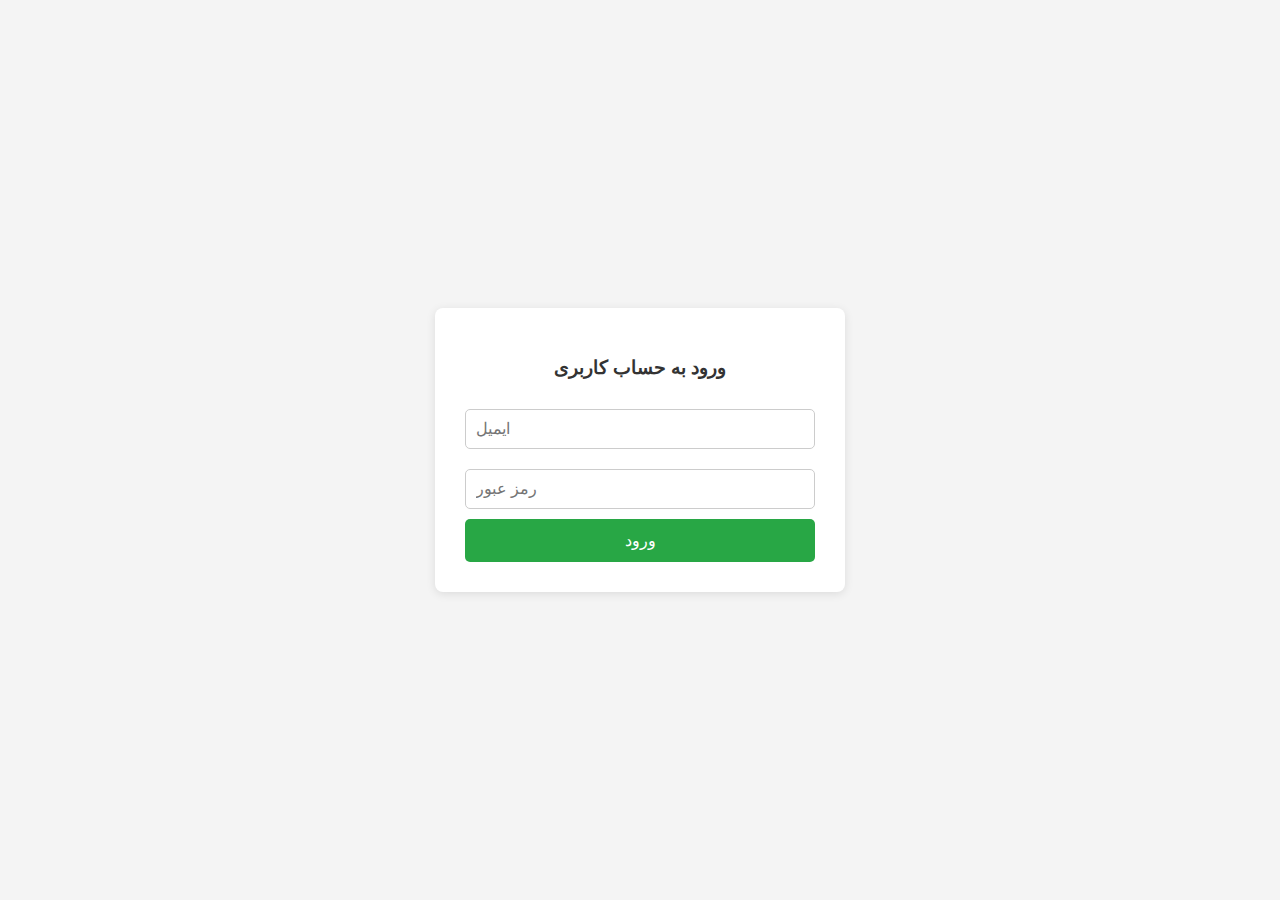
==== login.html @ 3748f144 "Add files via upload" ====
<!DOCTYPE html>
<html lang="fa">
<head>
    <meta charset="UTF-8">
    <meta name="viewport" content="width=device-width, initial-scale=1.0">
    <title>ورود به حساب کاربری</title>
    <link rel="stylesheet" href="styles.css">
</head>
<body>
    <div class="login">
        <h3>ورود به حساب کاربری</h3>
        <form action="login.php" method="POST">
            <input type="email" name="emailAddress" placeholder="ایمیل" required>
            <input type="password" name="password" placeholder="رمز عبور" required>
            <button type="submit">ورود</button>
        </form>
    </div>
</body>
</html>
---- styles.css ----
/* استایل‌های عمومی */
body {
    font-family: 'Arial', sans-serif;
    background-color: #f4f4f4;
    display: flex;
    justify-content: center;
    align-items: center;
    height: 100vh;
    margin: 0;
}

.register {
    background-color: #fff;
    padding: 30px;
    border-radius: 8px;
    box-shadow: 0 2px 10px rgba(0, 0, 0, 0.1);
    max-width: 350px;
    width: 100%;
    text-align: center;
}

.login {
    background-color: #fff;
    padding: 30px;
    border-radius: 8px;
    box-shadow: 0 2px 10px rgba(0, 0, 0, 0.1);
    max-width: 350px;
    width: 100%;
    text-align: center;
}

h3 {
    margin-bottom: 20px;
    color: #333;
}

/* استایل‌های ورودی‌ها */
input[type="text"],
input[type="email"],
input[type="password"] {
    width: 100%;
    padding: 10px;
    margin: 10px 0;
    border: 1px solid #ccc;
    border-radius: 5px;
    font-size: 16px;
    box-sizing: border-box;
}

/* استایل دکمه ورود */
button {
    width: 100%;
    padding: 12px;
    background-color: #28a745;
    color: white;
    border: none;
    border-radius: 5px;
    font-size: 16px;
    cursor: pointer;
    transition: background-color 0.3s ease;
}

button:hover {
    background-color: #218838;
}

/* استایل برای صفحه‌های کوچک‌تر */
@media (max-width: 400px) {
    .register {
        padding: 20px;
        max-width: 300px;
    }
    .login {
        padding: 20px;
        max-width: 300px;
    }

    h3 {
        font-size: 18px;
    }

    button {
        font-size: 14px;
        padding: 10px;
    }
}
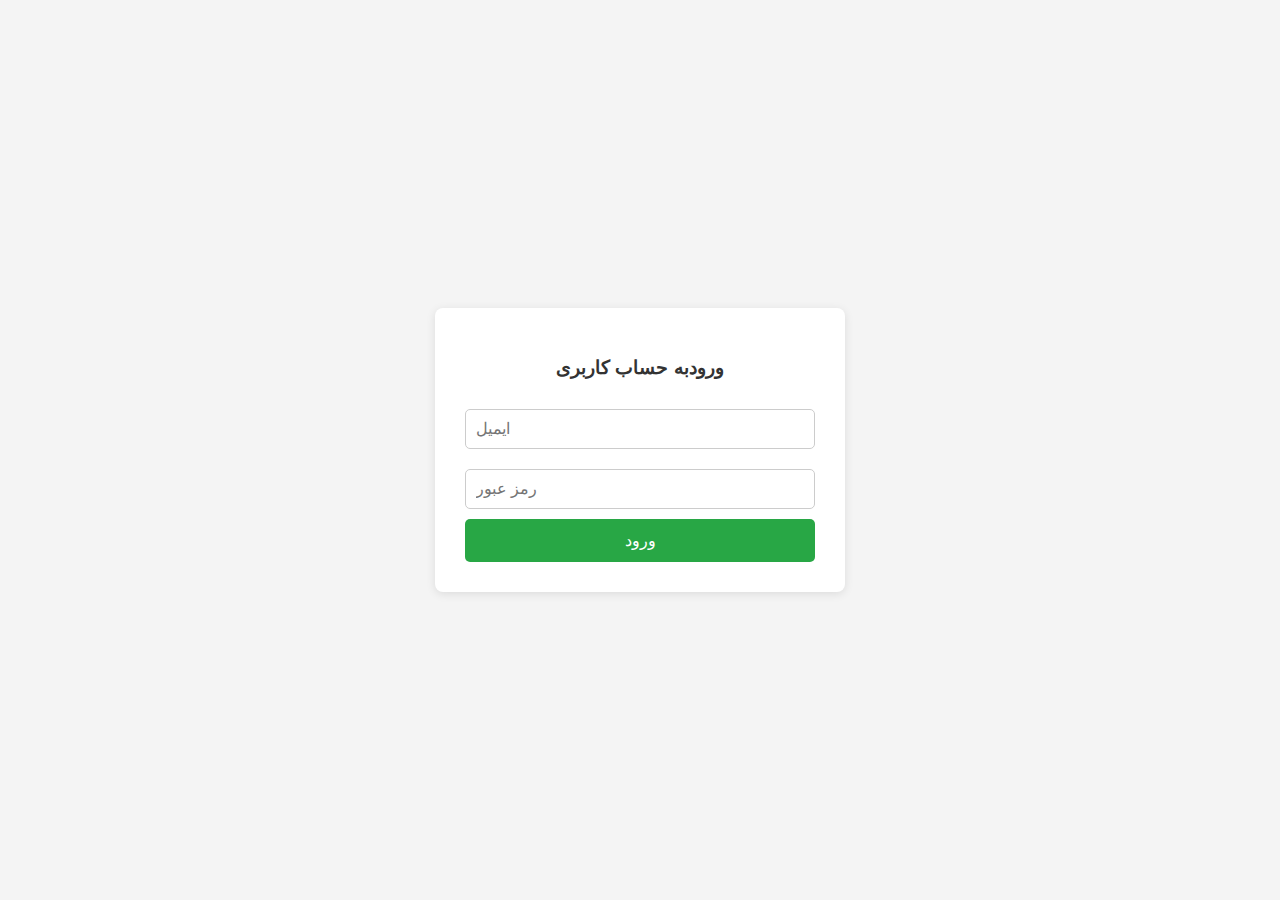
==== commit 5b8da6a2: "homescreen" ====
--- a/login.html
+++ b/login.html
@@ -8,7 +8,7 @@
 </head>
 <body>
     <div class="login">
-        <h3>ورود به حساب کاربری</h3>
+        <h3>ورودبه حساب کاربری</h3>
         <form action="login.php" method="POST">
             <input type="email" name="emailAddress" placeholder="ایمیل" required>
             <input type="password" name="password" placeholder="رمز عبور" required>
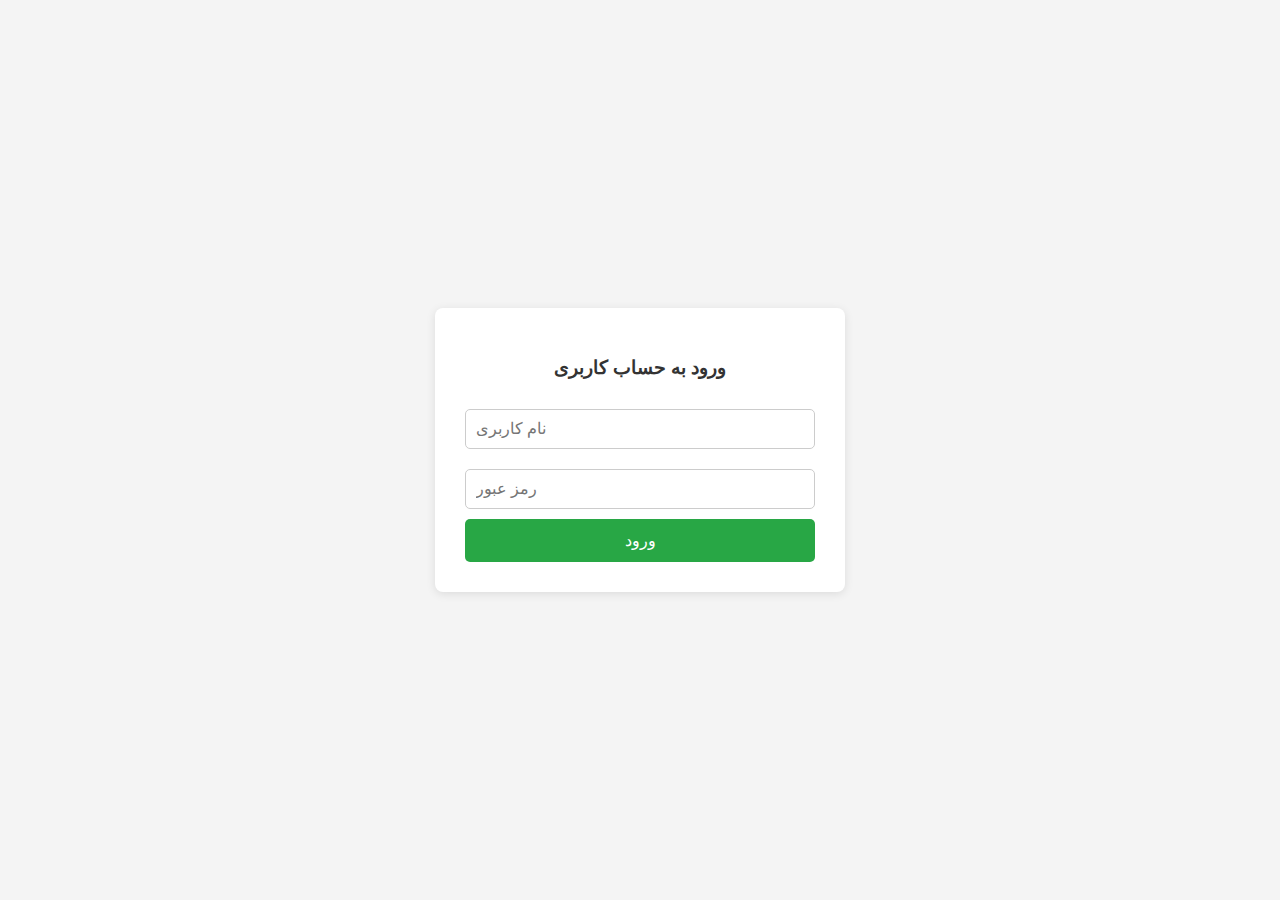
==== commit d9e8c845: "before cart" ====
--- a/login.html
+++ b/login.html
@@ -8,12 +8,43 @@
 </head>
 <body>
     <div class="login">
-        <h3>ورودبه حساب کاربری</h3>
-        <form action="login.php" method="POST">
-            <input type="email" name="emailAddress" placeholder="ایمیل" required>
+        <h3>ورود به حساب کاربری</h3>
+        <form id="loginForm">
+            <input type="text" name="username" placeholder="نام کاربری" required>
             <input type="password" name="password" placeholder="رمز عبور" required>
             <button type="submit">ورود</button>
         </form>
     </div>
+
+    <script>
+        document.getElementById('loginForm').addEventListener('submit', function(event) {
+            event.preventDefault(); // جلوگیری از ارسال پیش‌فرض فرم
+
+            const formData = new FormData(this);
+            const data = {};
+            formData.forEach((value, key) => {
+                data[key] = value;
+            });
+
+            fetch('login.php', {
+                method: 'POST',
+                headers: {
+                    'Content-Type': 'application/json', // ارسال داده‌ها به صورت JSON
+                },
+                body: JSON.stringify(data), // تبدیل داده‌ها به JSON
+                
+            })
+            .then(response => response.json())
+            .then(data => {
+                alert(data.message); // نمایش پیام موفقیت یا خطا
+                if (data.status === 'success') {
+                    window.location.href = 'home.php'; // هدایت به صفحه home.php
+                }
+            })
+            .catch(error => {
+                console.error('Error:', error);
+            });
+        });
+    </script>
 </body>
 </html>
--- a/styles.css
+++ b/styles.css
@@ -36,7 +36,7 @@
 
 /* استایل‌های ورودی‌ها */
 input[type="text"],
-input[type="email"],
+input[type="username"],
 input[type="password"] {
     width: 100%;
     padding: 10px;
